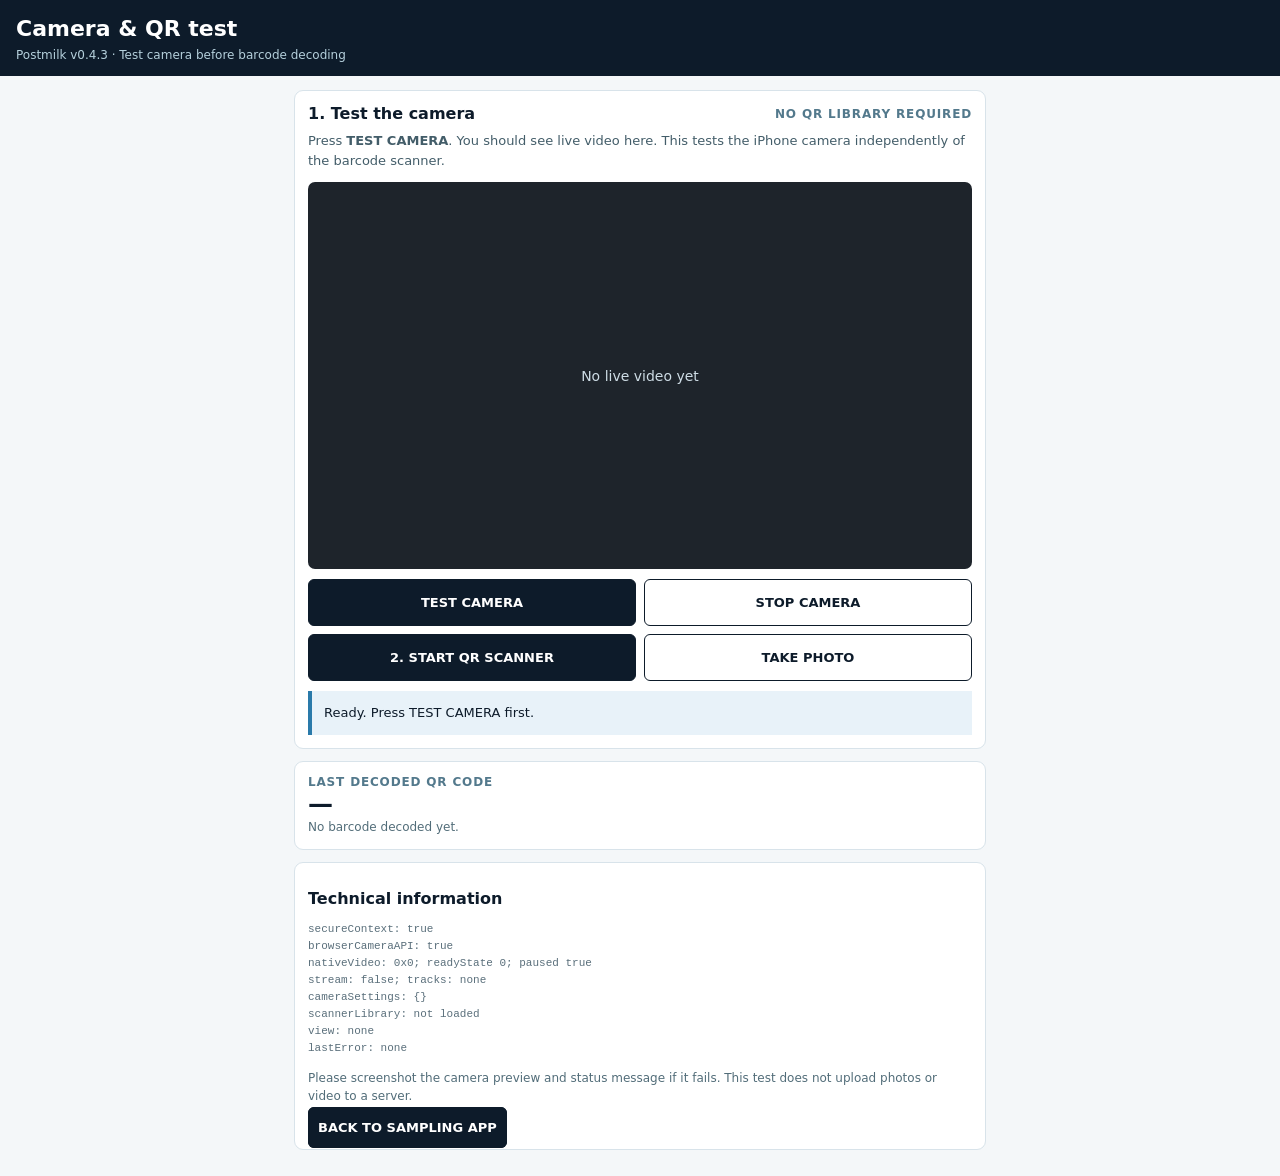
==== scanner-test.html @ e65756fc "Add unmodified previously working camera and QR diagnostic for A/B comparison" ====
<!doctype html>
<html lang="en"><head>
<meta charset="utf-8"><meta name="viewport" content="width=device-width, initial-scale=1, viewport-fit=cover"><meta name="theme-color" content="#0d1b2a">
<title>Camera & QR diagnostic · Postmilk v0.4.3</title>
<style>
:root{font-family:system-ui,-apple-system,Arial,sans-serif;background:#f4f7f9;color:#0d1b2a}*{box-sizing:border-box}body{margin:0}
header{background:#0d1b2a;color:white;padding:max(16px,env(safe-area-inset-top)) 16px 14px}h1{font-size:22px;margin:0 0 7px}main{padding:14px;max-width:720px;margin:auto}.panel{background:white;border:1px solid #d8e3ea;border-radius:9px;padding:13px;margin-bottom:12px}.label{font-size:12px;text-transform:uppercase;color:#53798c;font-weight:800;letter-spacing:.07em}.intro{font-size:13px;line-height:1.5;color:#435d69;margin:8px 0}.camera-frame{position:relative;display:block;width:100%;height:clamp(225px,43dvh,420px);background:#1e242b;border-radius:7px;overflow:hidden;margin:12px 0 10px}
#native-video{display:none;position:absolute;inset:0;width:100%;height:100%;object-fit:cover;background:#1e242b;z-index:2}
#reader{position:absolute;inset:0;width:100%;height:100%;z-index:3;overflow:hidden}
#reader video{display:block!important;width:100%!important;height:100%!important;object-fit:cover!important;background:#1e242b!important;max-width:none!important}
#reader>div{max-width:100%}.placeholder{position:absolute;inset:0;display:flex;align-items:center;justify-content:center;text-align:center;padding:18px;color:#cedce5;font-size:14px;z-index:1;pointer-events:none}
.controls{display:grid;grid-template-columns:1fr 1fr;gap:8px;margin:10px 0}button,.back{border:1px solid #0d1b2a;border-radius:6px;padding:12px 9px;min-height:47px;background:#0d1b2a;color:#fff;font:700 13px system-ui;text-decoration:none;cursor:pointer;text-align:center}button.alt{background:white;color:#0d1b2a}button:disabled{opacity:.4;cursor:default}
.status{padding:12px;background:#e8f2f9;border-left:4px solid #2a7aaa;font-size:13px;line-height:1.5;overflow-wrap:anywhere}.value{font-weight:800;font-size:25px;word-break:break-all}.good{color:#007a5c}.bad{color:#aa254b}.meta{white-space:pre-wrap;overflow-wrap:anywhere;font:11px/1.55 ui-monospace,monospace;color:#5a6f7b}.note{font-size:12px;color:#526d79;line-height:1.5}.file{position:absolute;left:-9999px;width:1px;height:1px}.bar{display:flex;justify-content:space-between;align-items:center;gap:6px}
</style>
</head><body>
<header><h1>Camera & QR test</h1><div style="font-size:12px;color:#b5d0dc">Postmilk v0.4.3 · Test camera before barcode decoding</div></header>
<main>
<section class="panel">
<div class="bar"><strong>1. Test the camera</strong><span class="label">No QR library required</span></div>
<p class="intro">Press <b>TEST CAMERA</b>. You should see live video here. This tests the iPhone camera independently of the barcode scanner.</p>
<div class="camera-frame" id="camera-frame"><div class="placeholder" id="placeholder">No live video yet</div><video id="native-video" autoplay playsinline muted></video><div id="reader"></div></div>
<div class="controls"><button id="native-start">TEST CAMERA</button><button class="alt" id="stop">STOP CAMERA</button><button id="qr-start">2. START QR SCANNER</button><button class="alt" id="photo">TAKE PHOTO</button></div>
<input id="photo-input" class="file" type="file" accept="image/*" capture="environment">
<div class="status" id="status" role="status">Ready. Press TEST CAMERA first.</div>
</section>
<section class="panel"><div class="label">Last decoded QR code</div><div class="value" id="value">—</div><div id="details" class="note">No barcode decoded yet.</div></section>
<section class="panel"><h2 style="font-size:16px">Technical information</h2><div id="technical" class="meta"></div><p class="note">Please screenshot the camera preview and status message if it fails. This test does not upload photos or video to a server.</p><a class="back" href="./">BACK TO SAMPLING APP</a></section>
</main>
<script>
'use strict';
const $=s=>document.querySelector(s);
const video=$('#native-video');
let stream=null,scanner=null,active='none',generation=0,scriptLoading=null,lastText='';
const errors=[];
function log(t){errors.push(String(t));if(errors.length>10)errors.shift();updateTechnical()}
function updateTechnical(){
 const tracks=stream?.getVideoTracks()||[];
 let settings={};try{settings=tracks[0]?.getSettings?.()||{}}catch{}
 $('#technical').textContent=[
  `secureContext: ${window.isSecureContext}`,
  `browserCameraAPI: ${!!navigator.mediaDevices?.getUserMedia}`,
  `nativeVideo: ${video.videoWidth}x${video.videoHeight}; readyState ${video.readyState}; paused ${video.paused}`,
  `stream: ${!!stream}; tracks: ${tracks.map(t=>t.readyState).join(',')||'none'}`,
  `cameraSettings: ${JSON.stringify({width:settings.width,height:settings.height,facingMode:settings.facingMode,deviceId:settings.deviceId?'available':undefined})}`,
  `scannerLibrary: ${typeof Html5Qrcode==='function'?'loaded':'not loaded'}`,
  `view: ${active}`,
  `lastError: ${errors.slice(-2).join(' | ')||'none'}`
 ].join('\n');
}
function status(t){$('#status').textContent=t;updateTechnical()}
function stopNative(){if(stream){stream.getTracks().forEach(t=>t.stop());stream=null}video.pause();video.srcObject=null;video.style.display='none'}
async function stopScanner(){if(scanner){const old=scanner;scanner=null;try{await old.stop()}catch{}try{await old.clear()}catch{}}}
async function stopAll(){++generation;stopNative();await stopScanner();active='none';$('#reader').replaceChildren();$('#placeholder').style.display='flex';updateTechnical()}
async function startNative(){
 const token=++generation;
 // Direct user-click camera request; do not wait for an external scanner download first.
 stopNative();if(scanner)await stopScanner();if(token!==generation)return;
 $('#reader').replaceChildren();$('#placeholder').style.display='flex';
 if(!navigator.mediaDevices?.getUserMedia){status('Camera API unavailable in this browser. Open the HTTPS site directly in Safari.');return}
 if(!window.isSecureContext){status('Camera requires HTTPS. Open the Vercel HTTPS URL.');return}
 active='camera';status('Asking iPhone for camera access…');
 try{
  stream=await navigator.mediaDevices.getUserMedia({audio:false,video:{facingMode:{ideal:'environment'},width:{ideal:1280},height:{ideal:720}}});
  if(token!==generation){stopNative();return}
  video.srcObject=stream;video.style.display='block';video.setAttribute('playsinline','');
  await video.play();
  $('#placeholder').style.display='none';
  const w=video.videoWidth,h=video.videoHeight;
  status(w&&h?`CAMERA WORKING — live video ${w} × ${h}. Now press 2. START QR SCANNER to check decoding.`:'Camera permission granted, but video has no frames yet. See Technical information.');
 }catch(e){stopNative();active='none';const message=`${e?.name||'Error'}: ${e?.message||e}`;log(message);status('CAMERA ERROR — '+message+'. Check Safari camera permission, or close other camera apps.');}
}
function loadOne(src){return new Promise((resolve,reject)=>{const s=document.createElement('script');s.src=src;s.onload=resolve;s.onerror=()=>reject(Error('Load failed: '+src));document.head.append(s)})}
async function loadLibrary(){if(typeof Html5Qrcode==='function')return;if(scriptLoading)return scriptLoading;
 scriptLoading=(async()=>{for(const src of ['https://cdn.jsdelivr.net/npm/html5-qrcode@2.3.8/html5-qrcode.min.js','https://unpkg.com/html5-qrcode@2.3.8/html5-qrcode.min.js']){try{await loadOne(src);if(typeof Html5Qrcode==='function')return}catch(e){log(e.message)}}throw Error('Could not load the barcode scanning library. Check internet connection.');})();
 try{await scriptLoading}finally{scriptLoading=null}
}
function decoded(code,from){const text=String(code||'').trim();if(!text)return;lastText=text;$('#value').textContent=text;$('#value').className='value good';$('#details').textContent=`Decoded using ${from} at ${new Date().toLocaleTimeString()}`;status(`SUCCESS — decoded ${text} from ${from}.`)}
async function startQR(){
 const token=++generation;stopNative();await stopScanner();if(token!==generation)return;
 active='qr';$('#reader').replaceChildren();$('#placeholder').style.display='flex';status('Loading QR decoder…');
 try{
  await loadLibrary();if(token!==generation)return;
  // QR-only decoding avoids slower scanning of formats not under test.
  const formats=Html5QrcodeSupportedFormats;
  scanner=new Html5Qrcode('reader',{formatsToSupport:[formats.QR_CODE],useBarCodeDetectorIfSupported:false,verbose:false});
  status('Requesting camera for QR scanner…');
  const current=scanner;
  await current.start({facingMode:'environment'},{fps:10},text=>{if(scanner===current&&token===generation)decoded(text,'QR scanner')},()=>{});
  if(token!==generation){try{await current.stop()}catch{}try{await current.clear()}catch{}return}
  $('#placeholder').style.display='none';
  const v=$('#reader video');
  if(v){v.setAttribute('playsinline','');v.muted=true;}
  const width=v?.videoWidth||0,height=v?.videoHeight||0;
  status(`QR SCANNER RUNNING — video ${width} × ${height}. If picture is black while TEST CAMERA worked, the decoder's camera startup is failing.`);
 }catch(e){log(`${e?.name||'Error'}: ${e?.message||e}`);status('QR SCANNER ERROR — '+(e?.message||String(e)));}
}
async function photo(){const file=$('#photo-input').files?.[0];if(!file)return;const token=++generation;stopNative();await stopScanner();if(token!==generation)return;
 $('#reader').replaceChildren();active='photo';status('Decoding selected photo…');
 try{await loadLibrary();if(token!==generation)return;const f=Html5QrcodeSupportedFormats;const r=new Html5Qrcode('reader',{formatsToSupport:[f.QR_CODE],verbose:false});const result=await r.scanFile(file,true);decoded(result,'photo');try{await r.clear()}catch{}}catch(e){log(e.message||String(e));status('Photo scan failed: '+(e?.message||e))}
}
$('#native-start').addEventListener('click',startNative);
$('#qr-start').addEventListener('click',startQR);
$('#stop').addEventListener('click',()=>{stopAll().then(()=>status('Camera stopped.'))});
$('#photo').addEventListener('click',()=>$('#photo-input').click());
$('#photo-input').addEventListener('change',photo);
window.addEventListener('pagehide',stopAll);
updateTechnical();
</script>
</body></html>
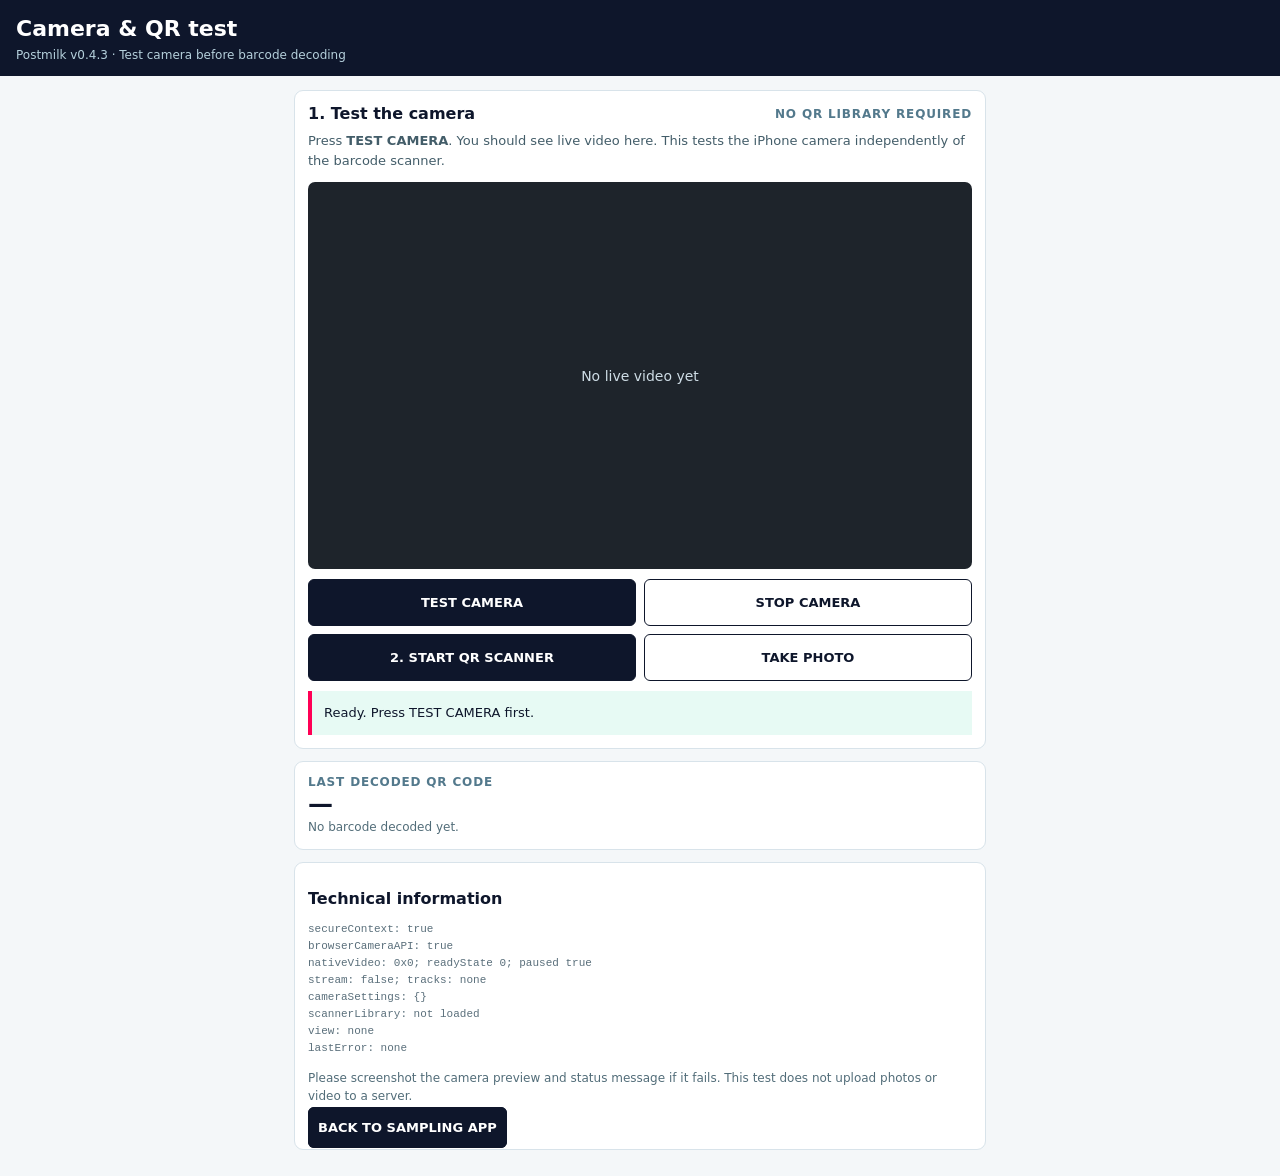
==== commit 0217d6fd: "Apply NMR brand palette across app and match reference sign-in layout" ====
--- a/scanner-test.html
+++ b/scanner-test.html
@@ -1,16 +1,16 @@
 <!doctype html>
 <html lang="en"><head>
-<meta charset="utf-8"><meta name="viewport" content="width=device-width, initial-scale=1, viewport-fit=cover"><meta name="theme-color" content="#0d1b2a">
+<meta charset="utf-8"><meta name="viewport" content="width=device-width, initial-scale=1, viewport-fit=cover"><meta name="theme-color" content="#0e162b">
 <title>Camera & QR diagnostic · Postmilk v0.4.3</title>
 <style>
-:root{font-family:system-ui,-apple-system,Arial,sans-serif;background:#f4f7f9;color:#0d1b2a}*{box-sizing:border-box}body{margin:0}
-header{background:#0d1b2a;color:white;padding:max(16px,env(safe-area-inset-top)) 16px 14px}h1{font-size:22px;margin:0 0 7px}main{padding:14px;max-width:720px;margin:auto}.panel{background:white;border:1px solid #d8e3ea;border-radius:9px;padding:13px;margin-bottom:12px}.label{font-size:12px;text-transform:uppercase;color:#53798c;font-weight:800;letter-spacing:.07em}.intro{font-size:13px;line-height:1.5;color:#435d69;margin:8px 0}.camera-frame{position:relative;display:block;width:100%;height:clamp(225px,43dvh,420px);background:#1e242b;border-radius:7px;overflow:hidden;margin:12px 0 10px}
+:root{font-family:system-ui,-apple-system,Arial,sans-serif;background:#f4f7f9;color:#0e162b}*{box-sizing:border-box}body{margin:0}
+header{background:#0e162b;color:white;padding:max(16px,env(safe-area-inset-top)) 16px 14px}h1{font-size:22px;margin:0 0 7px}main{padding:14px;max-width:720px;margin:auto}.panel{background:white;border:1px solid #d8e3ea;border-radius:9px;padding:13px;margin-bottom:12px}.label{font-size:12px;text-transform:uppercase;color:#53798c;font-weight:800;letter-spacing:.07em}.intro{font-size:13px;line-height:1.5;color:#435d69;margin:8px 0}.camera-frame{position:relative;display:block;width:100%;height:clamp(225px,43dvh,420px);background:#1e242b;border-radius:7px;overflow:hidden;margin:12px 0 10px}
 #native-video{display:none;position:absolute;inset:0;width:100%;height:100%;object-fit:cover;background:#1e242b;z-index:2}
 #reader{position:absolute;inset:0;width:100%;height:100%;z-index:3;overflow:hidden}
 #reader video{display:block!important;width:100%!important;height:100%!important;object-fit:cover!important;background:#1e242b!important;max-width:none!important}
 #reader>div{max-width:100%}.placeholder{position:absolute;inset:0;display:flex;align-items:center;justify-content:center;text-align:center;padding:18px;color:#cedce5;font-size:14px;z-index:1;pointer-events:none}
-.controls{display:grid;grid-template-columns:1fr 1fr;gap:8px;margin:10px 0}button,.back{border:1px solid #0d1b2a;border-radius:6px;padding:12px 9px;min-height:47px;background:#0d1b2a;color:#fff;font:700 13px system-ui;text-decoration:none;cursor:pointer;text-align:center}button.alt{background:white;color:#0d1b2a}button:disabled{opacity:.4;cursor:default}
-.status{padding:12px;background:#e8f2f9;border-left:4px solid #2a7aaa;font-size:13px;line-height:1.5;overflow-wrap:anywhere}.value{font-weight:800;font-size:25px;word-break:break-all}.good{color:#007a5c}.bad{color:#aa254b}.meta{white-space:pre-wrap;overflow-wrap:anywhere;font:11px/1.55 ui-monospace,monospace;color:#5a6f7b}.note{font-size:12px;color:#526d79;line-height:1.5}.file{position:absolute;left:-9999px;width:1px;height:1px}.bar{display:flex;justify-content:space-between;align-items:center;gap:6px}
+.controls{display:grid;grid-template-columns:1fr 1fr;gap:8px;margin:10px 0}button,.back{border:1px solid #0e162b;border-radius:6px;padding:12px 9px;min-height:47px;background:#0e162b;color:#fff;font:700 13px system-ui;text-decoration:none;cursor:pointer;text-align:center}button.alt{background:white;color:#0e162b}button:disabled{opacity:.4;cursor:default}
+.status{padding:12px;background:#e7faf4;border-left:4px solid #ff0055;font-size:13px;line-height:1.5;overflow-wrap:anywhere}.value{font-weight:800;font-size:25px;word-break:break-all}.good{color:#007a5c}.bad{color:#aa254b}.meta{white-space:pre-wrap;overflow-wrap:anywhere;font:11px/1.55 ui-monospace,monospace;color:#5a6f7b}.note{font-size:12px;color:#526d79;line-height:1.5}.file{position:absolute;left:-9999px;width:1px;height:1px}.bar{display:flex;justify-content:space-between;align-items:center;gap:6px}
 </style>
 </head><body>
 <header><h1>Camera & QR test</h1><div style="font-size:12px;color:#b5d0dc">Postmilk v0.4.3 · Test camera before barcode decoding</div></header>
